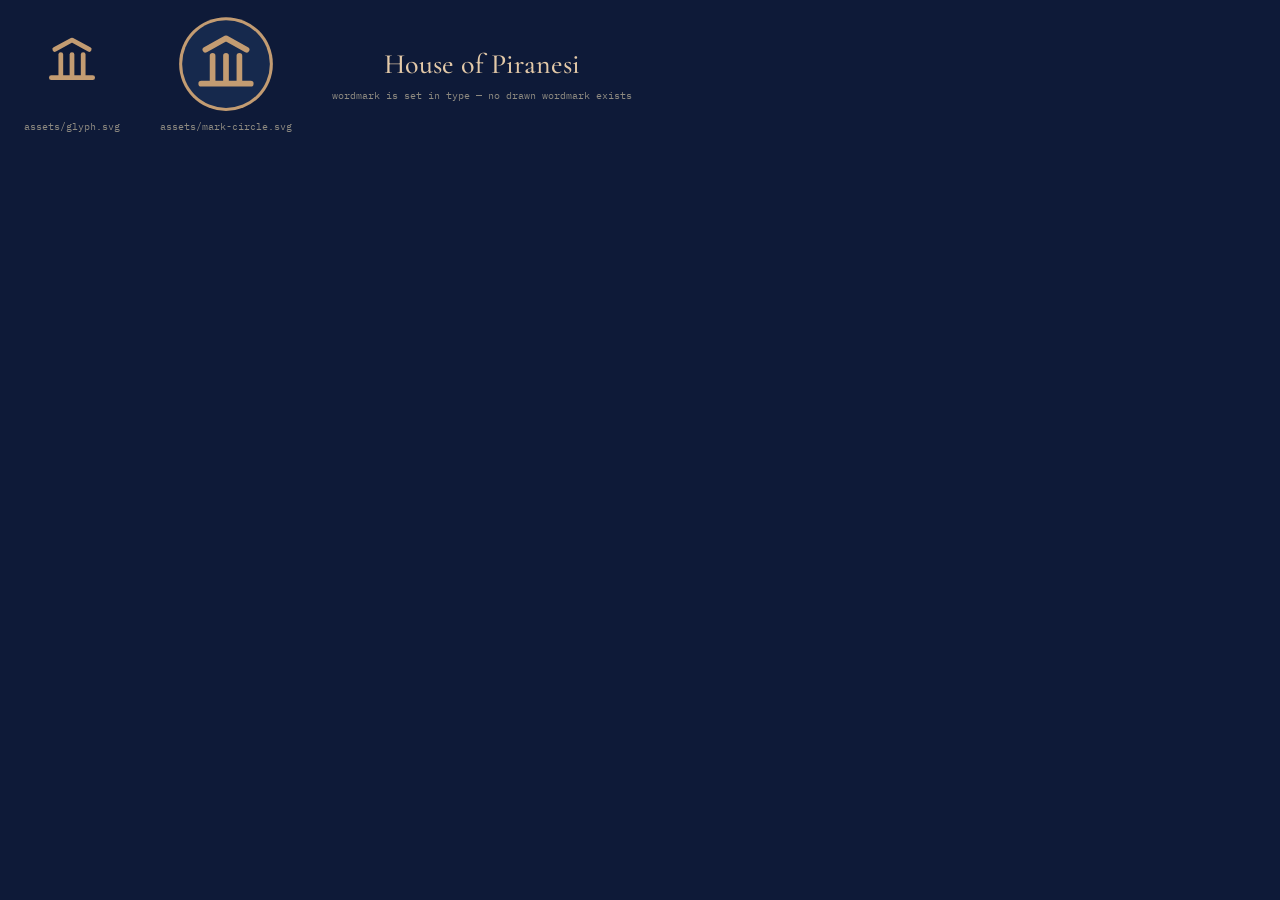
==== guidelines/brand-marks.card.html @ 44cb6d86 "Bootstrap: mirror Piranesi VUI Design System from claude.ai/design Verbatim project→repo mirror of d" ====
<!-- @dsCard group="Brand" viewport="700x170" name="Marks" subtitle="The columned-house glyph — outline and roundel" -->
<!DOCTYPE html>
<html>
<head>
<meta charset="utf-8">
<link rel="stylesheet" href="../styles.css">
<style>
  html, body { margin: 0; }
  body { background: var(--surface-deep); font-family: var(--font-mono); padding: 16px 24px; display: flex; align-items: center; gap: 40px; }
  a { color: var(--bronze-400); } a:hover { color: var(--bronze-300); }
  .m { display: flex; flex-direction: column; align-items: center; gap: 8px; }
  .m img { height: 96px; }
  .m span { font-size: 10px; color: var(--text-muted); }
  .name { font-family: var(--font-display); font-size: var(--text-xl); color: var(--text-display); font-weight: 500; }
</style>
</head>
<body>
  <div class="m"><img src="../assets/glyph.svg" alt="Glyph"><span>assets/glyph.svg</span></div>
  <div class="m"><img src="../assets/mark-circle.svg" alt="Roundel"><span>assets/mark-circle.svg</span></div>
  <div class="m"><div class="name">House of Piranesi</div><span>wordmark is set in type — no drawn wordmark exists</span></div>
</body>
</html>
---- styles.css ----
@import './tokens/colors.css';
@import './tokens/typography.css';
@import './tokens/spacing.css';
@import './tokens/motion.css';
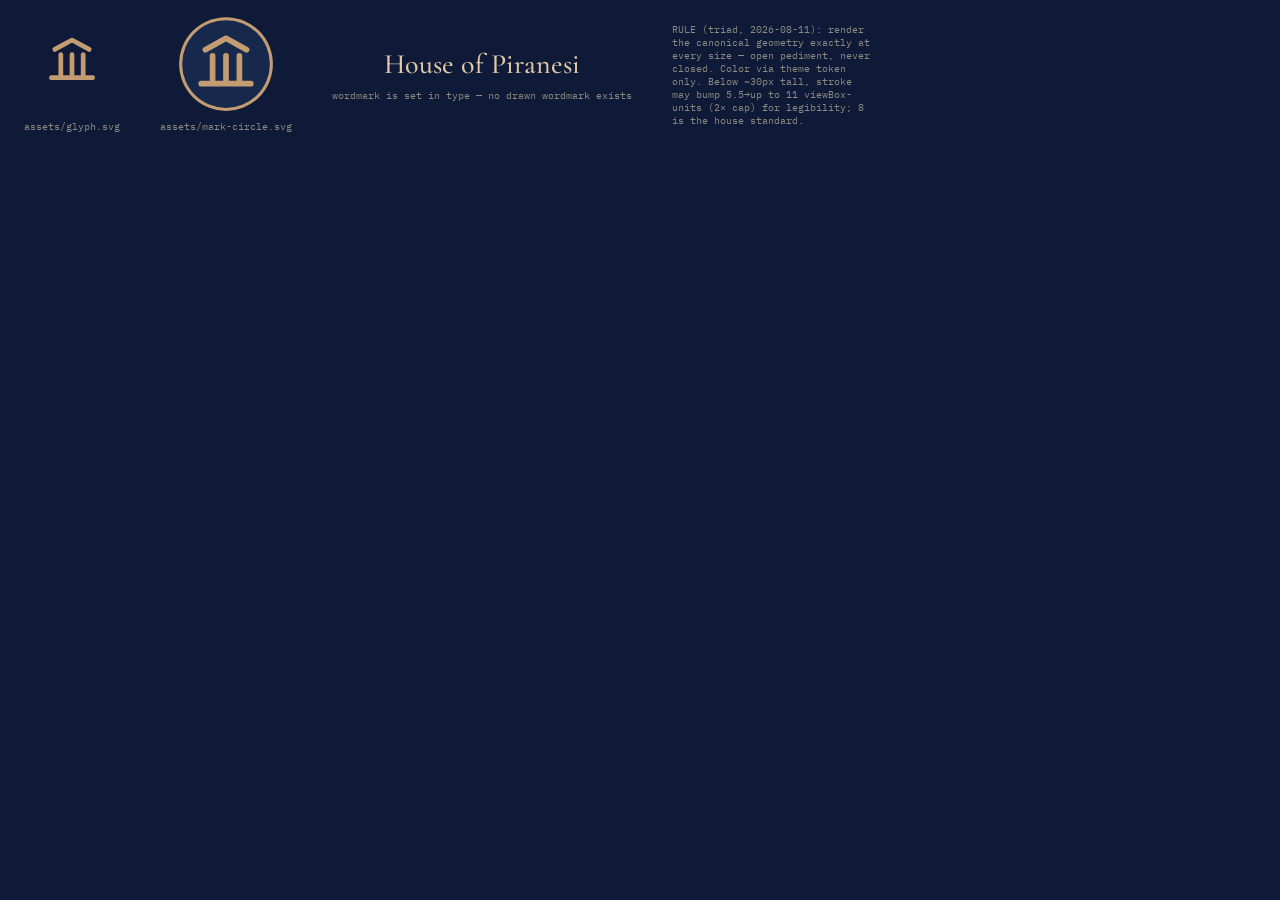
==== commit 15578189: "portico reconcile: HouseGlyph drifted from the canonical mark — closed pediment, wrong proportions O" ====
--- a/guidelines/brand-marks.card.html
+++ b/guidelines/brand-marks.card.html
@@ -18,5 +18,6 @@
   <div class="m"><img src="../assets/glyph.svg" alt="Glyph"><span>assets/glyph.svg</span></div>
   <div class="m"><img src="../assets/mark-circle.svg" alt="Roundel"><span>assets/mark-circle.svg</span></div>
   <div class="m"><div class="name">House of Piranesi</div><span>wordmark is set in type — no drawn wordmark exists</span></div>
+  <div class="m" style="max-width:200px"><span style="font-size:10px;color:var(--text-muted);text-align:left">RULE (triad, 2026-08-11): render the canonical geometry exactly at every size — open pediment, never closed. Color via theme token only. Below ~30px tall, stroke may bump 5.5&rarr;up to 11 viewBox-units (2&times; cap) for legibility; 8 is the house standard.</span></div>
 </body>
 </html>
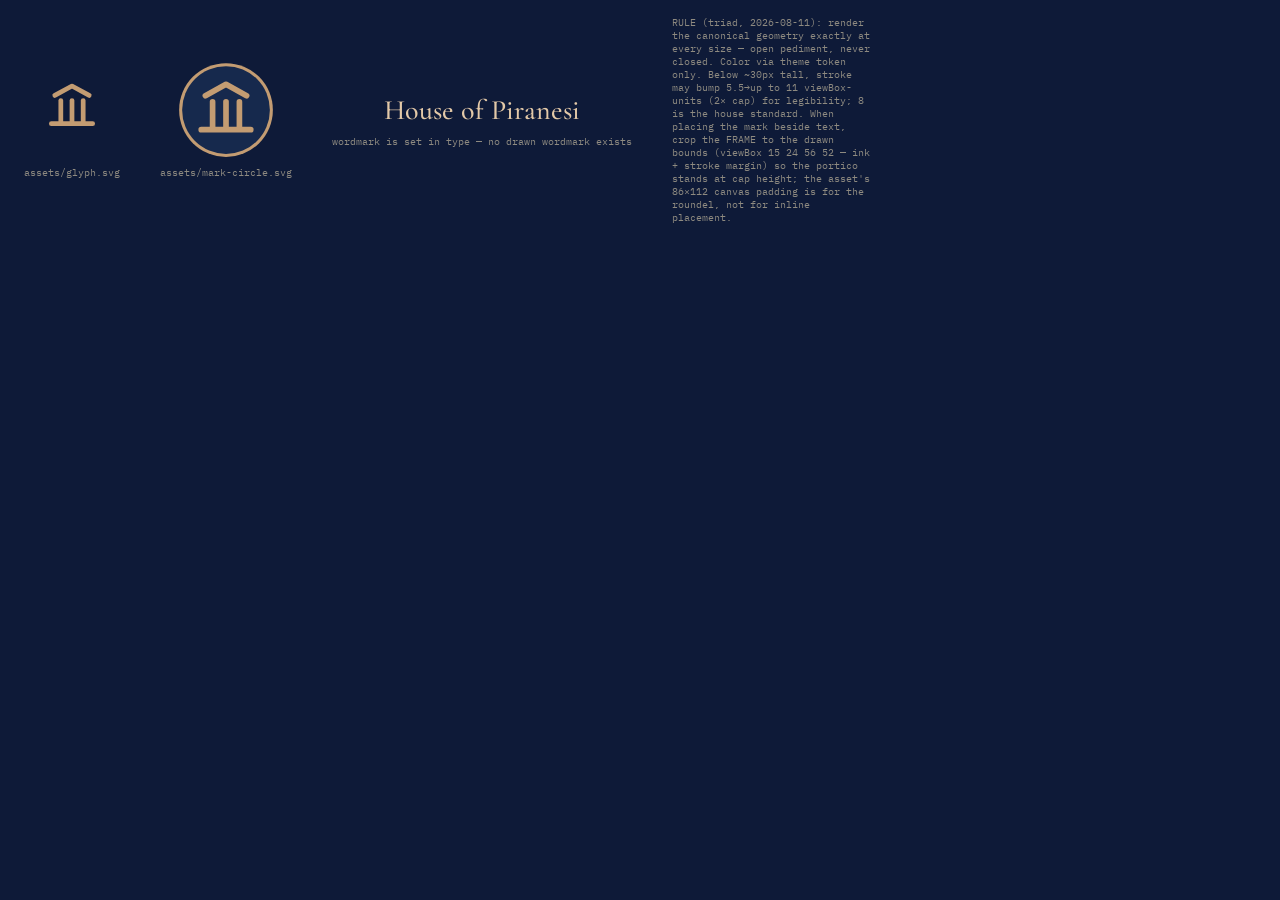
==== commit e936ac34: "portico framing: crop the frame to the drawn bounds for inline placement Sat: 'glyph too small compa" ====
--- a/guidelines/brand-marks.card.html
+++ b/guidelines/brand-marks.card.html
@@ -18,6 +18,6 @@
   <div class="m"><img src="../assets/glyph.svg" alt="Glyph"><span>assets/glyph.svg</span></div>
   <div class="m"><img src="../assets/mark-circle.svg" alt="Roundel"><span>assets/mark-circle.svg</span></div>
   <div class="m"><div class="name">House of Piranesi</div><span>wordmark is set in type — no drawn wordmark exists</span></div>
-  <div class="m" style="max-width:200px"><span style="font-size:10px;color:var(--text-muted);text-align:left">RULE (triad, 2026-08-11): render the canonical geometry exactly at every size — open pediment, never closed. Color via theme token only. Below ~30px tall, stroke may bump 5.5&rarr;up to 11 viewBox-units (2&times; cap) for legibility; 8 is the house standard.</span></div>
+  <div class="m" style="max-width:200px"><span style="font-size:10px;color:var(--text-muted);text-align:left">RULE (triad, 2026-08-11): render the canonical geometry exactly at every size — open pediment, never closed. Color via theme token only. Below ~30px tall, stroke may bump 5.5&rarr;up to 11 viewBox-units (2&times; cap) for legibility; 8 is the house standard. When placing the mark beside text, crop the FRAME to the drawn bounds (viewBox 15 24 56 52 — ink + stroke margin) so the portico stands at cap height; the asset's 86&times;112 canvas padding is for the roundel, not for inline placement.</span></div>
 </body>
 </html>
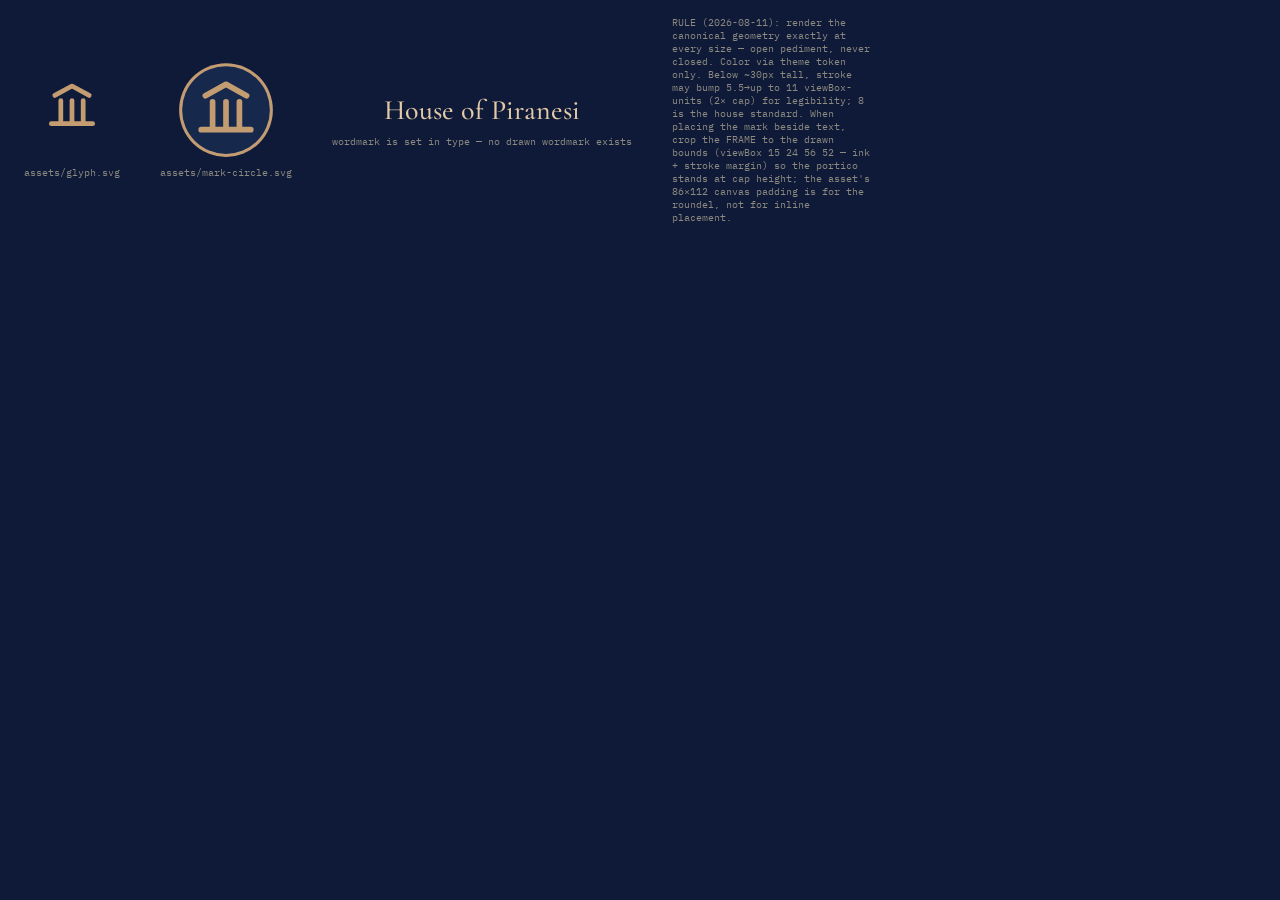
==== commit 122974e1: "Remove internal review references from notes and comments Drops a review ticket id and review labels" ====
--- a/guidelines/brand-marks.card.html
+++ b/guidelines/brand-marks.card.html
@@ -18,6 +18,6 @@
   <div class="m"><img src="../assets/glyph.svg" alt="Glyph"><span>assets/glyph.svg</span></div>
   <div class="m"><img src="../assets/mark-circle.svg" alt="Roundel"><span>assets/mark-circle.svg</span></div>
   <div class="m"><div class="name">House of Piranesi</div><span>wordmark is set in type — no drawn wordmark exists</span></div>
-  <div class="m" style="max-width:200px"><span style="font-size:10px;color:var(--text-muted);text-align:left">RULE (triad, 2026-08-11): render the canonical geometry exactly at every size — open pediment, never closed. Color via theme token only. Below ~30px tall, stroke may bump 5.5&rarr;up to 11 viewBox-units (2&times; cap) for legibility; 8 is the house standard. When placing the mark beside text, crop the FRAME to the drawn bounds (viewBox 15 24 56 52 — ink + stroke margin) so the portico stands at cap height; the asset's 86&times;112 canvas padding is for the roundel, not for inline placement.</span></div>
+  <div class="m" style="max-width:200px"><span style="font-size:10px;color:var(--text-muted);text-align:left">RULE (2026-08-11): render the canonical geometry exactly at every size — open pediment, never closed. Color via theme token only. Below ~30px tall, stroke may bump 5.5&rarr;up to 11 viewBox-units (2&times; cap) for legibility; 8 is the house standard. When placing the mark beside text, crop the FRAME to the drawn bounds (viewBox 15 24 56 52 — ink + stroke margin) so the portico stands at cap height; the asset's 86&times;112 canvas padding is for the roundel, not for inline placement.</span></div>
 </body>
 </html>
